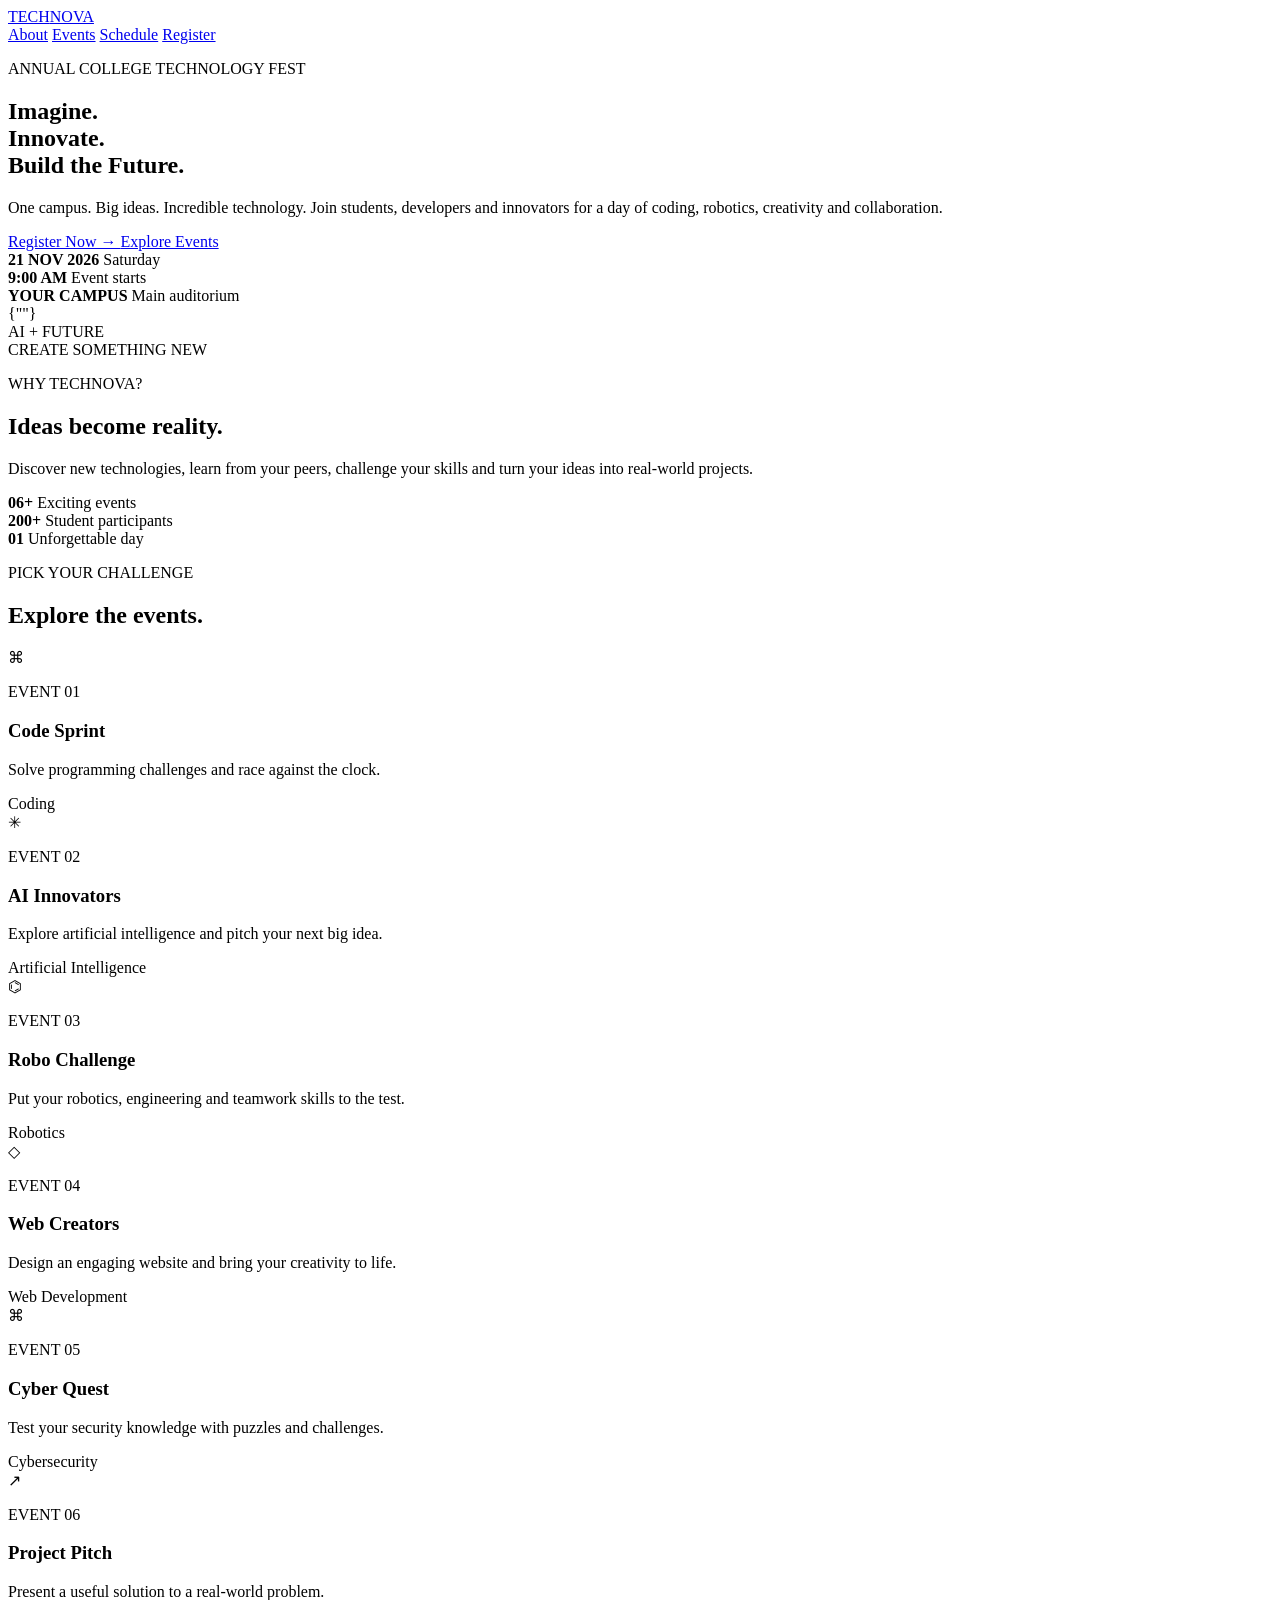
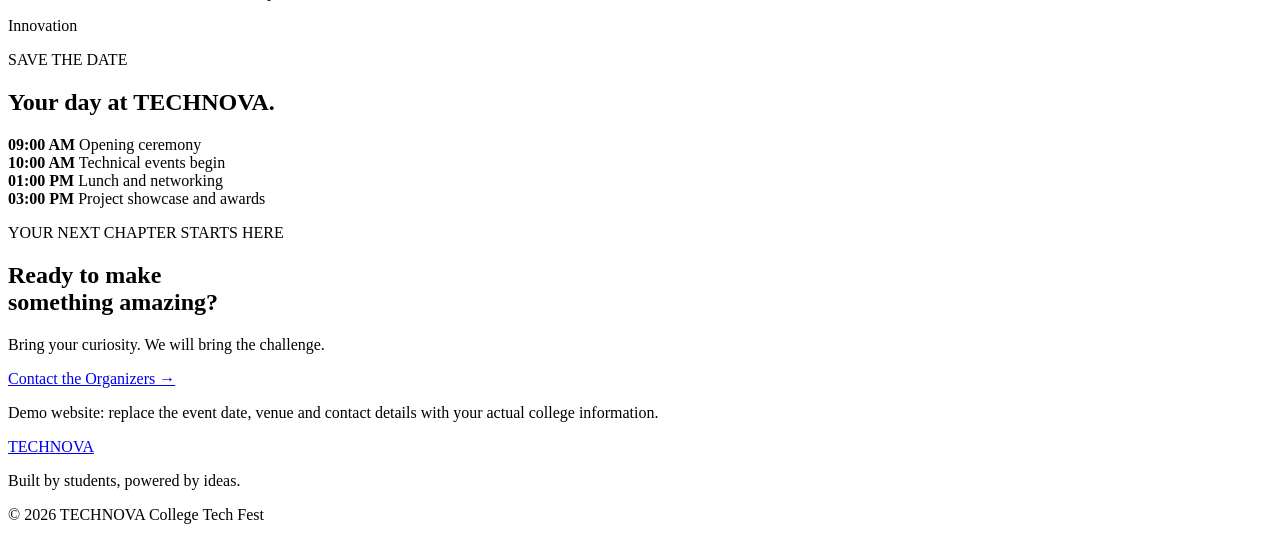
==== templates/index.html @ b4f92226 "Add Flask support to existing webpage" ====
<!DOCTYPE html>
<html lang="en">
<head>
    <meta charset="UTF-8">
    <meta name="viewport" content="width=device-width, initial-scale=1.0">
    <title>TECHNOVA 2026 | College Tech Fest</title>
    <link rel="stylesheet" href="{{ url_for('static', filename='style.css') }}">
</head>
<body>

    <header class="navbar">
        <a class="logo" href="#">TECH<span>NOVA</span></a>

        <nav>
            <a href="#about">About</a>
            <a href="#events">Events</a>
            <a href="#schedule">Schedule</a>
            <a href="#register" class="nav-button">Register</a>
        </nav>
    </header>

    <main>
        <section class="hero">
            <div class="hero-content">
                <p class="eyebrow">ANNUAL COLLEGE TECHNOLOGY FEST</p>

                <h1>Imagine.<br>Innovate.<br><span>Build the Future.</span></h1>

                <p class="hero-description">
                    One campus. Big ideas. Incredible technology.
                    Join students, developers and innovators for a day
                    of coding, robotics, creativity and collaboration.
                </p>

                <div class="hero-buttons">
                    <a href="#register" class="button button-primary">
                        Register Now →
                    </a>
                    <a href="#events" class="button button-secondary">
                        Explore Events
                    </a>
                </div>

                <div class="event-details">
                    <div>
                        <strong>21 NOV 2026</strong>
                        <span>Saturday</span>
                    </div>
                    <div>
                        <strong>9:00 AM</strong>
                        <span>Event starts</span>
                    </div>
                    <div>
                        <strong>YOUR CAMPUS</strong>
                        <span>Main auditorium</span>
                    </div>
                </div>
            </div>

            <div class="hero-art">
                <div class="orbit orbit-one"></div>
                <div class="orbit orbit-two"></div>
                <div class="tech-symbol">{"</>"}</div>
                <div class="floating-card card-top">AI + FUTURE</div>
                <div class="floating-card card-bottom">CREATE SOMETHING NEW</div>
                <div class="glow"></div>
            </div>
        </section>

        <section class="about section" id="about">
            <p class="eyebrow">WHY TECHNOVA?</p>
            <h2>Ideas become <span>reality.</span></h2>
            <p class="section-description">
                Discover new technologies, learn from your peers,
                challenge your skills and turn your ideas into
                real-world projects.
            </p>

            <div class="stats">
                <div class="stat-card">
                    <strong>06+</strong>
                    <span>Exciting events</span>
                </div>
                <div class="stat-card">
                    <strong>200+</strong>
                    <span>Student participants</span>
                </div>
                <div class="stat-card">
                    <strong>01</strong>
                    <span>Unforgettable day</span>
                </div>
            </div>
        </section>

        <section class="events section" id="events">
            <p class="eyebrow">PICK YOUR CHALLENGE</p>
            <h2>Explore the <span>events.</span></h2>

            <div class="event-grid">
                <article class="event-card">
                    <div class="event-icon">⌘</div>
                    <p class="event-number">EVENT 01</p>
                    <h3>Code Sprint</h3>
                    <p>Solve programming challenges and race against the clock.</p>
                    <span class="tag">Coding</span>
                </article>

                <article class="event-card">
                    <div class="event-icon">✳</div>
                    <p class="event-number">EVENT 02</p>
                    <h3>AI Innovators</h3>
                    <p>Explore artificial intelligence and pitch your next big idea.</p>
                    <span class="tag">Artificial Intelligence</span>
                </article>

                <article class="event-card">
                    <div class="event-icon">⌬</div>
                    <p class="event-number">EVENT 03</p>
                    <h3>Robo Challenge</h3>
                    <p>Put your robotics, engineering and teamwork skills to the test.</p>
                    <span class="tag">Robotics</span>
                </article>

                <article class="event-card">
                    <div class="event-icon">◇</div>
                    <p class="event-number">EVENT 04</p>
                    <h3>Web Creators</h3>
                    <p>Design an engaging website and bring your creativity to life.</p>
                    <span class="tag">Web Development</span>
                </article>

                <article class="event-card">
                    <div class="event-icon">⌘</div>
                    <p class="event-number">EVENT 05</p>
                    <h3>Cyber Quest</h3>
                    <p>Test your security knowledge with puzzles and challenges.</p>
                    <span class="tag">Cybersecurity</span>
                </article>

                <article class="event-card">
                    <div class="event-icon">↗</div>
                    <p class="event-number">EVENT 06</p>
                    <h3>Project Pitch</h3>
                    <p>Present a useful solution to a real-world problem.</p>
                    <span class="tag">Innovation</span>
                </article>
            </div>
        </section>

        <section class="schedule section" id="schedule">
            <p class="eyebrow">SAVE THE DATE</p>
            <h2>Your day at <span>TECHNOVA.</span></h2>

            <div class="schedule-list">
                <div class="schedule-item">
                    <strong>09:00 AM</strong>
                    <span>Opening ceremony</span>
                </div>
                <div class="schedule-item">
                    <strong>10:00 AM</strong>
                    <span>Technical events begin</span>
                </div>
                <div class="schedule-item">
                    <strong>01:00 PM</strong>
                    <span>Lunch and networking</span>
                </div>
                <div class="schedule-item">
                    <strong>03:00 PM</strong>
                    <span>Project showcase and awards</span>
                </div>
            </div>
        </section>

        <section class="register section" id="register">
            <p class="eyebrow">YOUR NEXT CHAPTER STARTS HERE</p>
            <h2>Ready to make<br><span>something amazing?</span></h2>
            <p>Bring your curiosity. We will bring the challenge.</p>
            <a href="mailto:events@example.com?subject=TECHNOVA%20Registration"
               class="button button-primary">
                Contact the Organizers →
            </a>
            <p class="small-note">
                Demo website: replace the event date, venue and contact
                details with your actual college information.
            </p>
        </section>
    </main>

    <footer>
        <a class="logo" href="#">TECH<span>NOVA</span></a>
        <p>Built by students, powered by ideas.</p>
        <p>© 2026 TECHNOVA College Tech Fest</p>
    </footer>

</body>
</html>
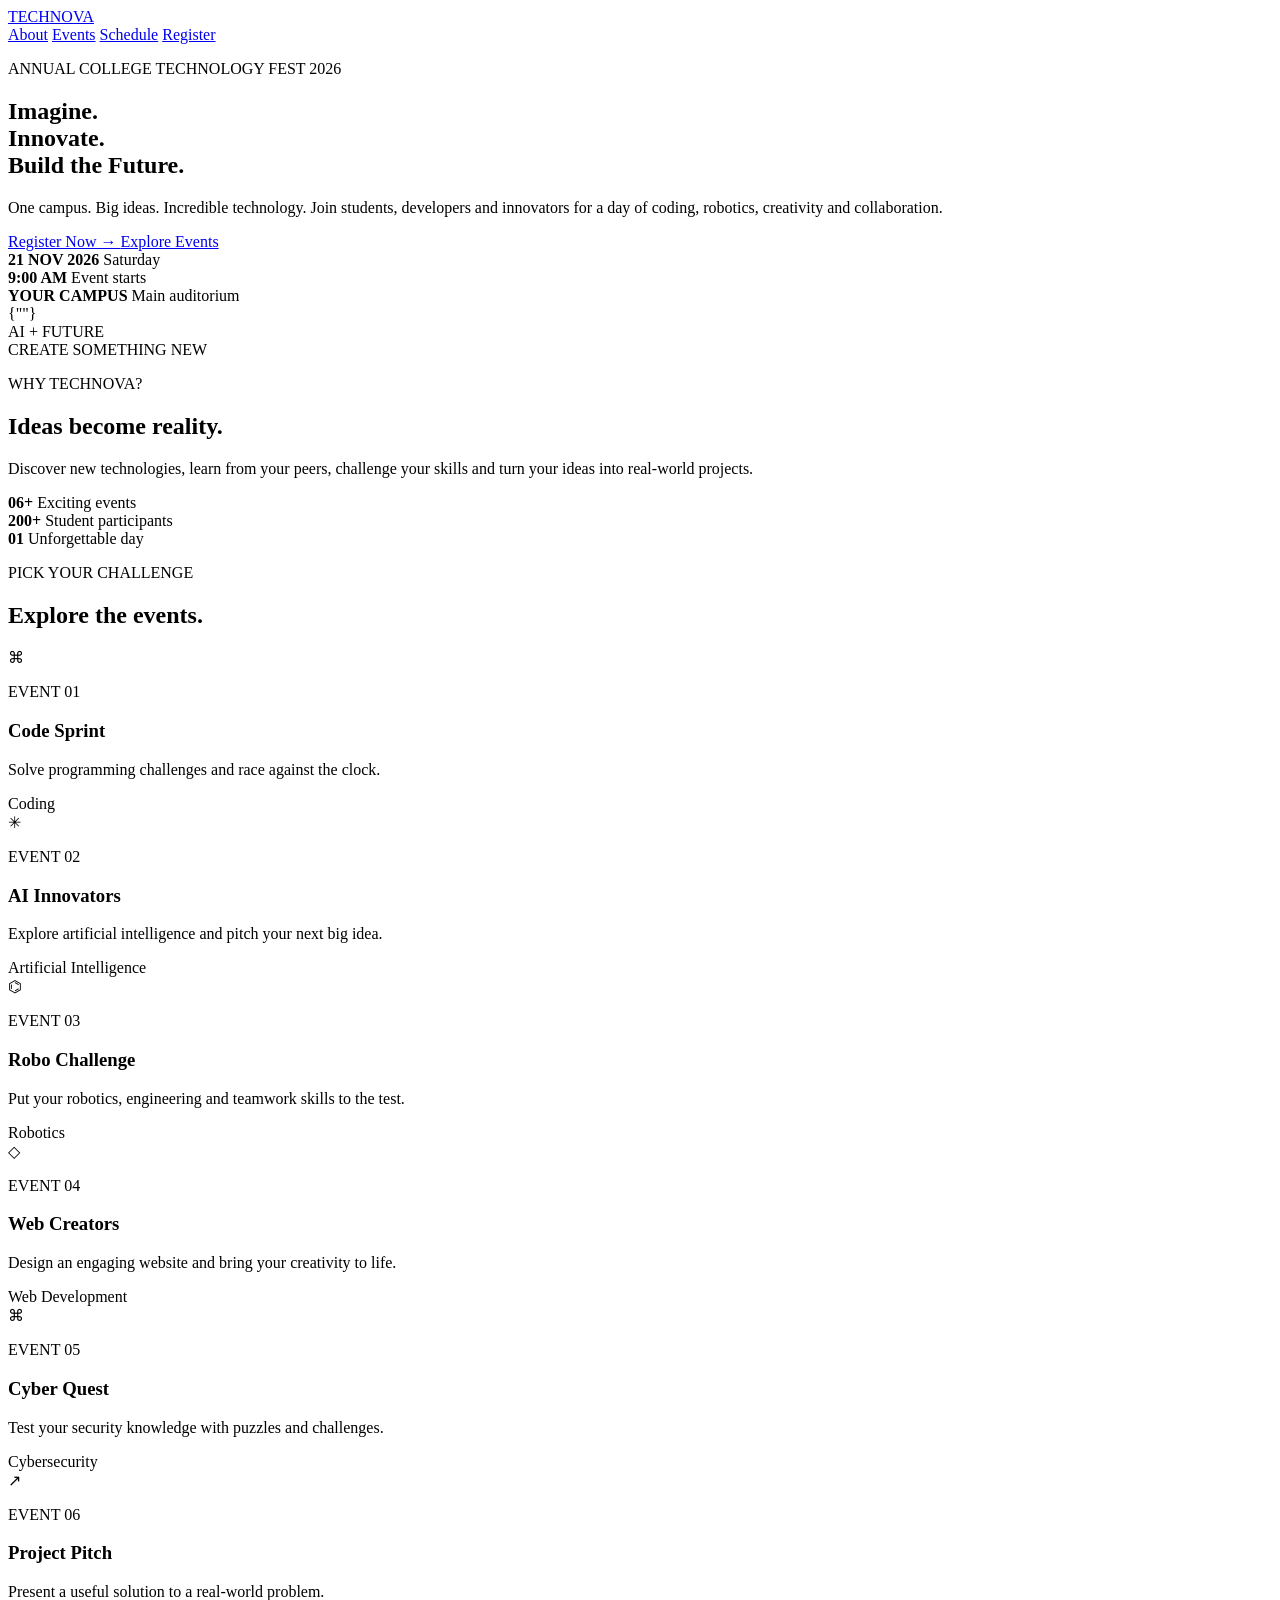
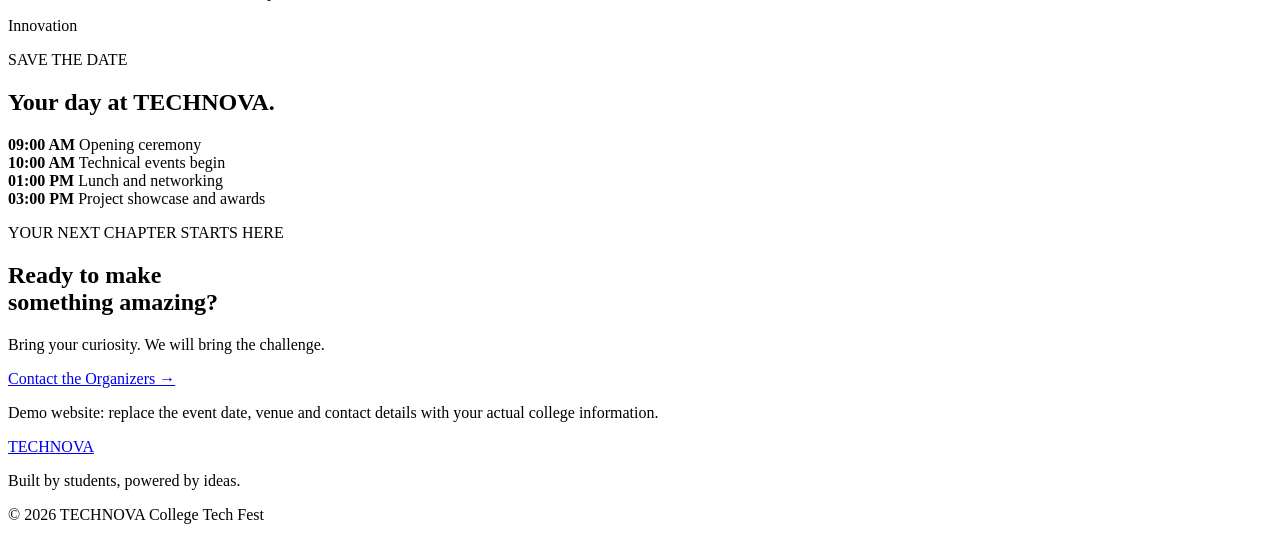
==== commit 658ef8fa: "Update TECHNOVA event page" ====
--- a/templates/index.html
+++ b/templates/index.html
@@ -23,7 +23,7 @@
     <main>
         <section class="hero">
             <div class="hero-content">
-                <p class="eyebrow">ANNUAL COLLEGE TECHNOLOGY FEST</p>
+                <p class="eyebrow">ANNUAL COLLEGE TECHNOLOGY FEST 2026</p>
 
                 <h1>Imagine.<br>Innovate.<br><span>Build the Future.</span></h1>
 
